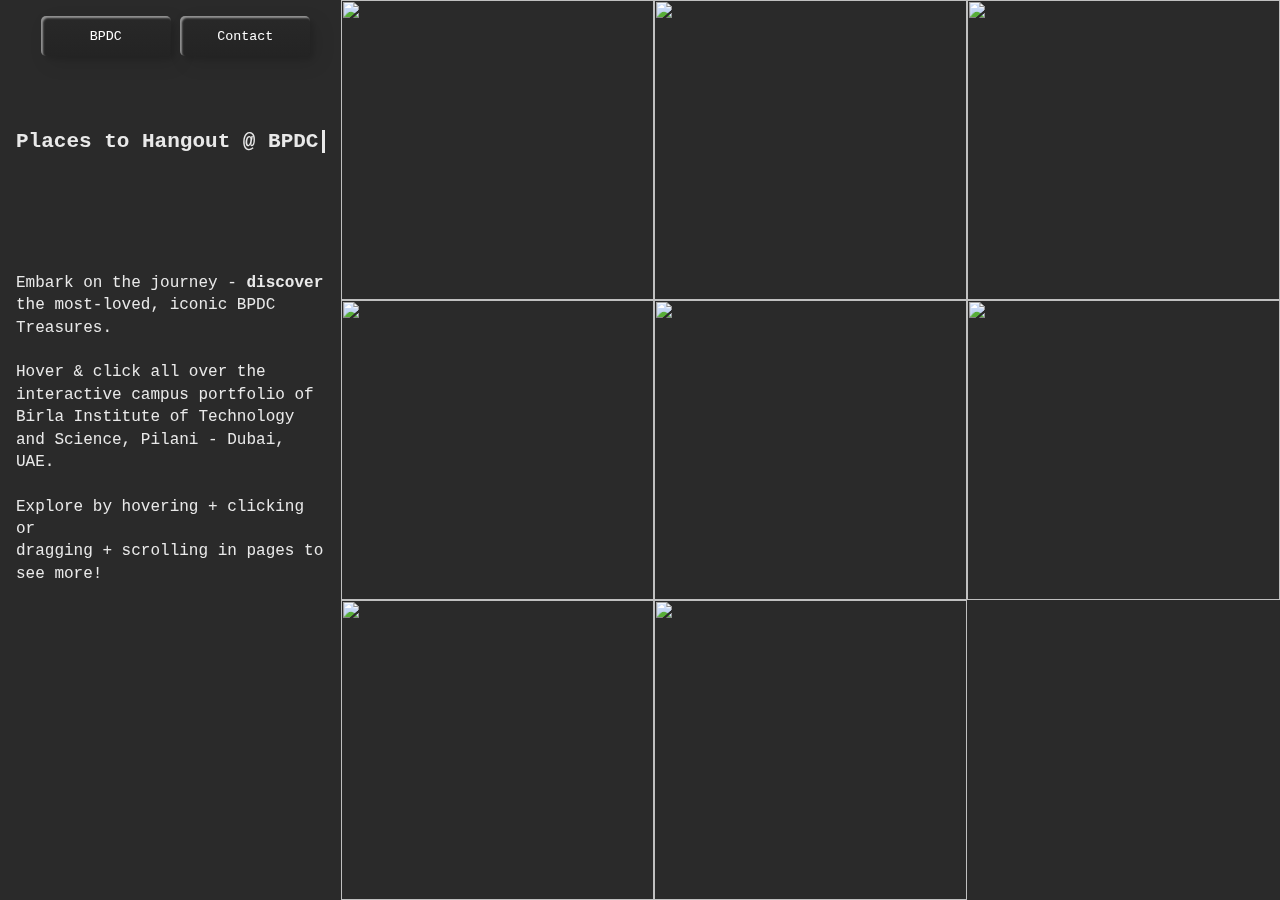
==== index.html @ 95356c9e "Add files via upload" ====
<!DOCTYPE html>
<html lang="en" >
<head>
  <meta charset="UTF-8">
  <title>Places to Hangout @ BPDC</title>
  <link href="https://fonts.googleapis.com/css?family=Unica+One&display=swap" rel="stylesheet"><link rel="stylesheet" href="https://cdnjs.cloudflare.com/ajax/libs/normalize/5.0.0/normalize.min.css">
<link rel="stylesheet" href="./styleHOME.css">

</head>
<body>
<!-- partial:index.partial.html -->
<header>
  <nav id="outer">
        <ul class="nav navbar-nav ">
          <div class="inner"><a href="./index.html" title=""><button class="custom-btn btn-12"><span>BPDC!</span><span>BPDC</span></button></a></div>
          <div class="inner"><a href="./indexC.html" title=""><button class="custom-btn btn-12"><span>Contact!</span><span>Contact</span></button></a></div>
        </ul>
  </nav>
  
   <div class="container">
    <div class="text"><h1>Places to Hangout @ BPDC</h1></div></div>
  <p><br><br>Embark on the journey - <strong>discover</strong> the most-loved, iconic BPDC Treasures.<br><br> Hover & click all over the interactive campus portfolio of Birla Institute of Technology and Science, Pilani - Dubai, UAE. <br><br> Explore by hovering + clicking or <br> dragging + scrolling in pages to see more!<br><br></p>
</header>
  <ul class="grid">
    <li>
      <a href="index5.html">
        <img src="photos/1.png" alt="">
        <span class="description">BITS Grand Entrance</span>
      </a>
    </li>
    <li>
      <a href="index3.html">
        <img src="photos/2.png" alt="">
      </a>
      <span class="description">Lobby Hangout</span>
    </li>
    <li>
      <a href="index2.html">
        <img src="photos/3.png" alt="">
        <span class="description">Library</span>
      </a>      
    </li>
    <li>
     <a href="index6.html">
        <img src="photos/4.png" alt="">
        <span class="description">Bhukkad Cafeteria</span>
      </a>
    </li>
    <li>
      <a href="index4.html">
        <img src="photos/5.png" alt="">
        <span class="description">Side Entrance</span>
      </a>
    </li>
    <li>
      <a href="index1.html">
        <img src="photos/6.png" alt="">
        <span class="description">Sports Complex</span>
      </a>
    </li>   
    <li>
      <a href="https://youtu.be/dQw4w9WgXcQ?si=r5dO0JqDezk4ro1g">
        <img src="photos/03.JPG" alt="">
        <span class="description">Scandals of BPDC</span>
      </a>
    </li>
    <li>
      <a href="https://forms.office.com/Pages/ResponsePage.aspx?id=xwBQaHrprkaATY2uhjMAnv2gwc2OrFtItrEorzGeeFpUOU5EWTk5NTFRUDFFQURRSzk2VDU0UTVMUS4u">
        <img src="photos/qr1.png" alt="">
        <span class="description">GO BPDC!!</span>
      </a>
    </li> 
</ul>

</body>
</html>
---- styleHOME.css ----
:root {
  --offset: 1rem;
}

*, *:before, *:after {
  box-sizing: border-box;
}

@media (min-width: 40em) {
  body {
    display: grid;
    grid-template-columns: 1fr 3fr;
    background-image: url("photos/02.png");
    background-color: #2a2a2a;
    color: #e9e9e9;
  }
}
img,
a {
  display: block;
  height: 100%;
}

img {
  max-width: 100%;
  width: 100%;
  object-fit: cover;
}

.grid {
  display: grid;
  grid-gap: 0;
  overflow: hidden;
  list-style: none;
  margin: 0;
  padding: 0;
  height: 100vh;
}
.grid li {
  position: relative;
}
.grid li:hover ~ li:last-child:after,
.grid li:last-child:hover:after,
.grid li:hover ~ li:last-child:before,
.grid li:last-child:hover:before {
  opacity: 1;
  transition: 1s ease;
}
.grid li:last-child:after,
.grid li:last-child:before {
  content: "";
  position: absolute;
  width: 100%;
  height: 100%;
  top: 0;
  pointer-events: none;
  clip-path: polygon(var(--offset) var(--offset), var(--offset) calc(100% - var(--offset)), calc(100% - var(--offset)) calc(100% - var(--offset)), calc(100% - var(--offset)) var(--offset));
  -webkit-clip-path: polygon(var(--offset) var(--offset), var(--offset) calc(100% - var(--offset)), calc(100% - var(--offset)) calc(100% - var(--offset)), calc(100% - var(--offset)) var(--offset));
  opacity: 0;
  transition: opacity 1s, transform 1s 1s, background 1s;
}
.grid li:last-child:after {
  mix-blend-mode: multiply;
  background: #aaafc3;
}
.grid li:last-child:before {
  backdrop-filter: grayscale(100%) blur(2px);
  -webkit-backdrop-filter: grayscale(100%) blur(2px);
}
.grid li:nth-child(1):hover ~ li:last-child:after {
  background: #1A237E;
}
.grid li:nth-child(2):hover ~ li:last-child:after {
  background: #b5a1b7;
}
.grid li:nth-child(3):hover ~ li:last-child:after {
  background: #aaafc3;
}
.grid li:nth-child(4):hover ~ li:last-child:after {
  background: #daa384;
}
.grid li:nth-child(5):hover ~ li:last-child:after {
  background: #A5D6A7;
}
.grid li:nth-child(6):hover ~ li:last-child:after {
  background: #6c4331;
}
.grid li:nth-child(7):hover ~ li:last-child:after {
  background: #555;
}
.grid li:last-child:hover:after {
  background: #a88504;
}

.grid {
  grid-template-columns: repeat(3, 1fr);
  grid-template-rows: repeat(3, 33.3333333333%);
}
.grid li:last-child:after,
.grid li:last-child:before {
  left: 100%;
  transform: translate3d(-100%, -100%, 0);
}
.grid li:nth-child(1):hover ~ li:last-child:after,
.grid li:nth-child(1):hover ~ li:last-child:before {
  transform: translate3d(-200%, -200%, 0);
}
.grid li:nth-child(2):hover ~ li:last-child:after,
.grid li:nth-child(2):hover ~ li:last-child:before {
  transform: translate3d(-100%, -200%, 0);
}
.grid li:nth-child(3):hover ~ li:last-child:after,
.grid li:nth-child(3):hover ~ li:last-child:before {
  transform: translate3d(0%, -200%, 0);
}
.grid li:nth-child(4):hover ~ li:last-child:after,
.grid li:nth-child(4):hover ~ li:last-child:before {
  transform: translate3d(-200%, -100%, 0);
}
.grid li:nth-child(5):hover ~ li:last-child:after,
.grid li:nth-child(5):hover ~ li:last-child:before {
  transform: translate3d(-100%, -100%, 0);
}
.grid li:nth-child(6):hover ~ li:last-child:after,
.grid li:nth-child(6):hover ~ li:last-child:before {
  transform: translate3d(0%, -100%, 0);
}
.grid li:nth-child(7):hover ~ li:last-child:after,
.grid li:nth-child(7):hover ~ li:last-child:before {
  transform: translate3d(-200%, 0%, 0);
}
.grid li:last-child:hover:after,
.grid li:last-child:hover:before {
  transform: translate3d(-100%, 0%, 0);
}

@media (max-width: 60em) {
  .grid {
    grid-template-columns: repeat(2, 1fr);
    grid-template-rows: repeat(4, 25%);
  }
  .grid li:last-child:after,
.grid li:last-child:before {
    left: 0%;
    transform: translate3d(-50%, -150%, 0);
  }
  .grid li:nth-child(1):hover ~ li:last-child:after,
.grid li:nth-child(1):hover ~ li:last-child:before {
    transform: translate3d(-100%, -300%, 0);
  }
  .grid li:nth-child(2):hover ~ li:last-child:after,
.grid li:nth-child(2):hover ~ li:last-child:before {
    transform: translate3d(0%, -300%, 0);
  }
  .grid li:nth-child(3):hover ~ li:last-child:after,
.grid li:nth-child(3):hover ~ li:last-child:before {
    transform: translate3d(-100%, -200%, 0);
  }
  .grid li:nth-child(4):hover ~ li:last-child:after,
.grid li:nth-child(4):hover ~ li:last-child:before {
    transform: translate3d(0%, -200%, 0);
  }
  .grid li:nth-child(5):hover ~ li:last-child:after,
.grid li:nth-child(5):hover ~ li:last-child:before {
    transform: translate3d(-100%, -100%, 0);
  }
  .grid li:nth-child(6):hover ~ li:last-child:after,
.grid li:nth-child(6):hover ~ li:last-child:before {
    transform: translate3d(0%, -100%, 0);
  }
  .grid li:nth-child(7):hover ~ li:last-child:after,
.grid li:nth-child(7):hover ~ li:last-child:before {
    transform: translate3d(-100%, 0%, 0);
  }
  .grid li:last-child:hover:after,
.grid li:last-child:hover:before {
    transform: translate3d(0%, 0%, 0);
  }

  :root {
    --offset: 0;
  }
}
.description {
  font-family: "Unica One", sans-serif;
  font-size: 1.25rem;
  position: absolute;
  display: block;
  right: 2rem;
  left: 2rem;
  text-align: center;
  top: 50%;
  width: 60px;
  margin: auto;
  color: white;
  z-index: 100;
  opacity: 0;
  transform: translate3d(0, -50%, 0);
  transition: 0.3s 0s;
}

li:hover .description {
  opacity: 1;
  transition: 0.6s 0.3s;
}

header {
  padding: 1rem;
  font-family: "Courier New", monospace, serif;
  font-size: 1em;
}

h1 {
  margin-top: 0;
}

p {
  line-height: 1.4;
}

* {
  margin: 0;
  padding: 0;
  box-sizing: border-box;
}

.container {
  display: flex;
  justify-content: center;
  align-items: center;
  height: 19vh;
  font-size: 10.5px;
  flex-direction: column;

}

.text {
  width: 309px;
  border-right: 3px solid;
  animation: blink 2s step-end infinite, type 4s steps(29) forwards;
  overflow: hidden;
  white-space: nowrap;
}

@keyframes blink {
  50% {
    border-color: transparent;
  }
}

@keyframes type {
  0% {
    width: 0;
  }
}

.btn-12{
  
  width: 130px;
  height: 40px;
  color: #fff;
  border-radius: 5px;
  padding: 10px 25px;
  font-family: "Courier New", monospace, serif;
  font-weight: 500;
  background: transparent;
  cursor: pointer;
  transition: all 0.3s ease;
  position: relative;
  display: inline-block;
   box-shadow:inset 2px 2px 2px 0px rgba(255,255,255,.5),
   7px 7px 20px 0px rgba(0,0,0,.1),
   4px 4px 5px 0px rgba(0,0,0,.1);
  outline: none;
  position: relative;
  right: 20px;
  bottom: 20px;
  border:none;
  box-shadow: none;
  width: 130px;
  height: 40px;
  line-height: 42px;
  -webkit-perspective: 230px;
  perspective: 230px;
}
.btn-12 span {
  background: rgba(19, 19, 19, 0.243);
background: linear-gradient(0deg, rgba(19, 19, 19, 0.243) 0%, rgba(39, 39, 39, 0.243) 100%);
  display: block;
  position: absolute;
  width: 130px;
  height: 40px;
  box-shadow:inset 2px 2px 2px 0px rgba(255,255,255,.5),
   7px 7px 20px 0px rgba(0,0,0,.1),
   4px 4px 5px 0px rgba(0,0,0,.1);
  border-radius: 5px;
  margin:0;
  text-align: center;
  -webkit-box-sizing: border-box;
  -moz-box-sizing: border-box;
  box-sizing: border-box;
  -webkit-transition: all .3s;
  transition: all .3s;
}
.btn-12 span:nth-child(1) {
  box-shadow:
   -7px -7px 20px 0px #fff9,
   -4px -4px 5px 0px #fff9,
   7px 7px 20px 0px #0002,
   4px 4px 5px 0px #0001;
  -webkit-transform: rotateX(90deg);
  -moz-transform: rotateX(90deg);
  transform: rotateX(90deg);
  -webkit-transform-origin: 50% 50% -20px;
  -moz-transform-origin: 50% 50% -20px;
  transform-origin: 50% 50% -20px;
}
.btn-12 span:nth-child(2) {
  -webkit-transform: rotateX(0deg);
  -moz-transform: rotateX(0deg);
  transform: rotateX(0deg);
  -webkit-transform-origin: 50% 50% -20px;
  -moz-transform-origin: 50% 50% -20px;
  transform-origin: 50% 50% -20px;
}
.btn-12:hover span:nth-child(1) {
  box-shadow:inset 2px 2px 2px 0px rgba(255,255,255,.5),
   7px 7px 20px 0px rgba(0,0,0,.1),
   4px 4px 5px 0px rgba(0,0,0,.1);
  -webkit-transform: rotateX(0deg);
  -moz-transform: rotateX(0deg);
  transform: rotateX(0deg);
}
.btn-12:hover span:nth-child(2) {
  box-shadow:inset 2px 2px 2px 0px rgba(255,255,255,.5),
   7px 7px 20px 0px rgba(0,0,0,.1),
   4px 4px 5px 0px rgba(0,0,0,.1);
 color: transparent;
  -webkit-transform: rotateX(-90deg);
  -moz-transform: rotateX(-90deg);
  transform: rotateX(-90deg);
}

#outer
{
    width:100%;
    text-align: center;
}
.inner
{
    display: inline-block;
}
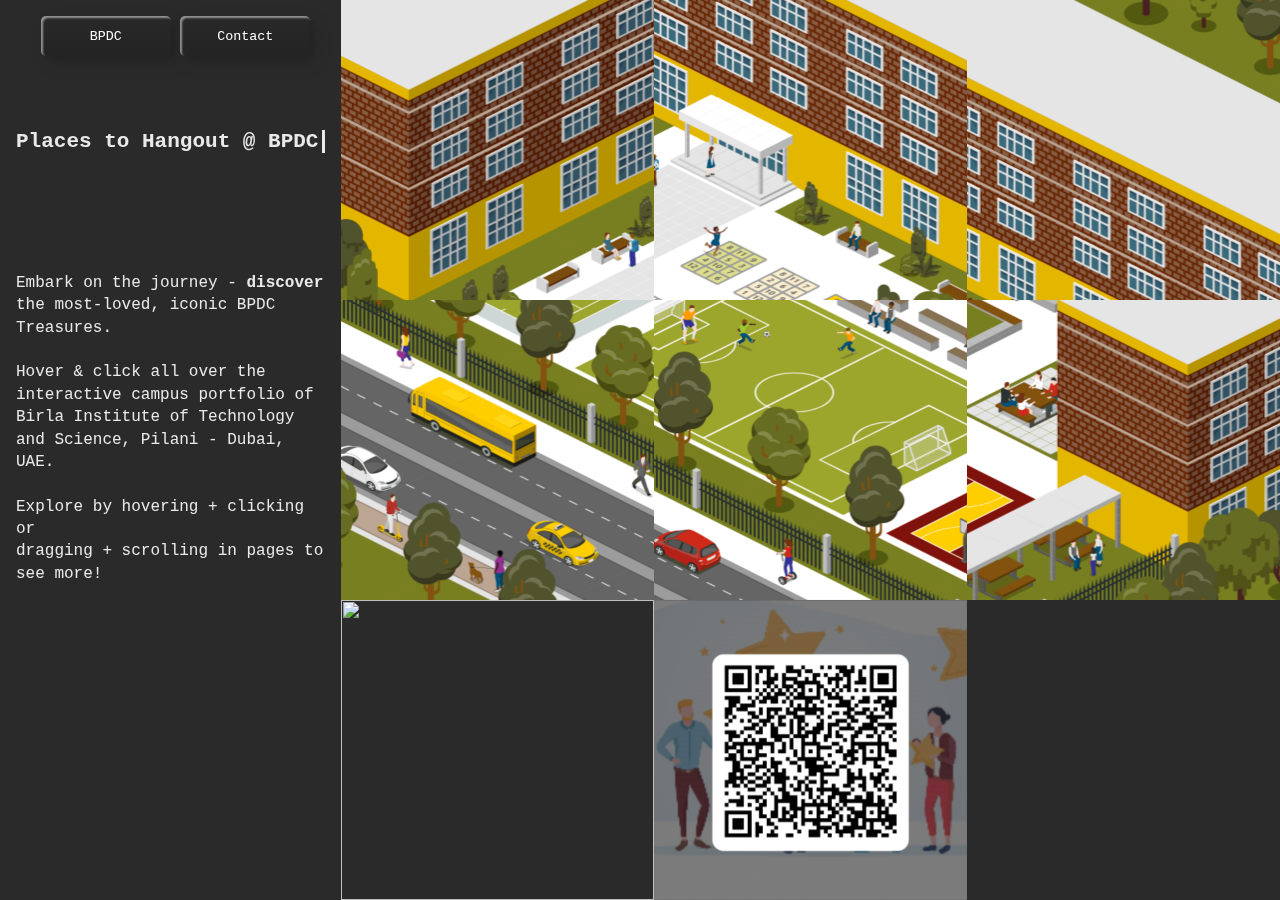
==== commit 0407343f: "Update index.html" ====
--- a/index.html
+++ b/index.html
@@ -32,7 +32,7 @@
       <a href="index3.html">
         <img src="photos/2.png" alt="">
       </a>
-      <span class="description">Lobby Hangout</span>
+      <span class="description">Library Stairs</span>
     </li>
     <li>
       <a href="index2.html">
